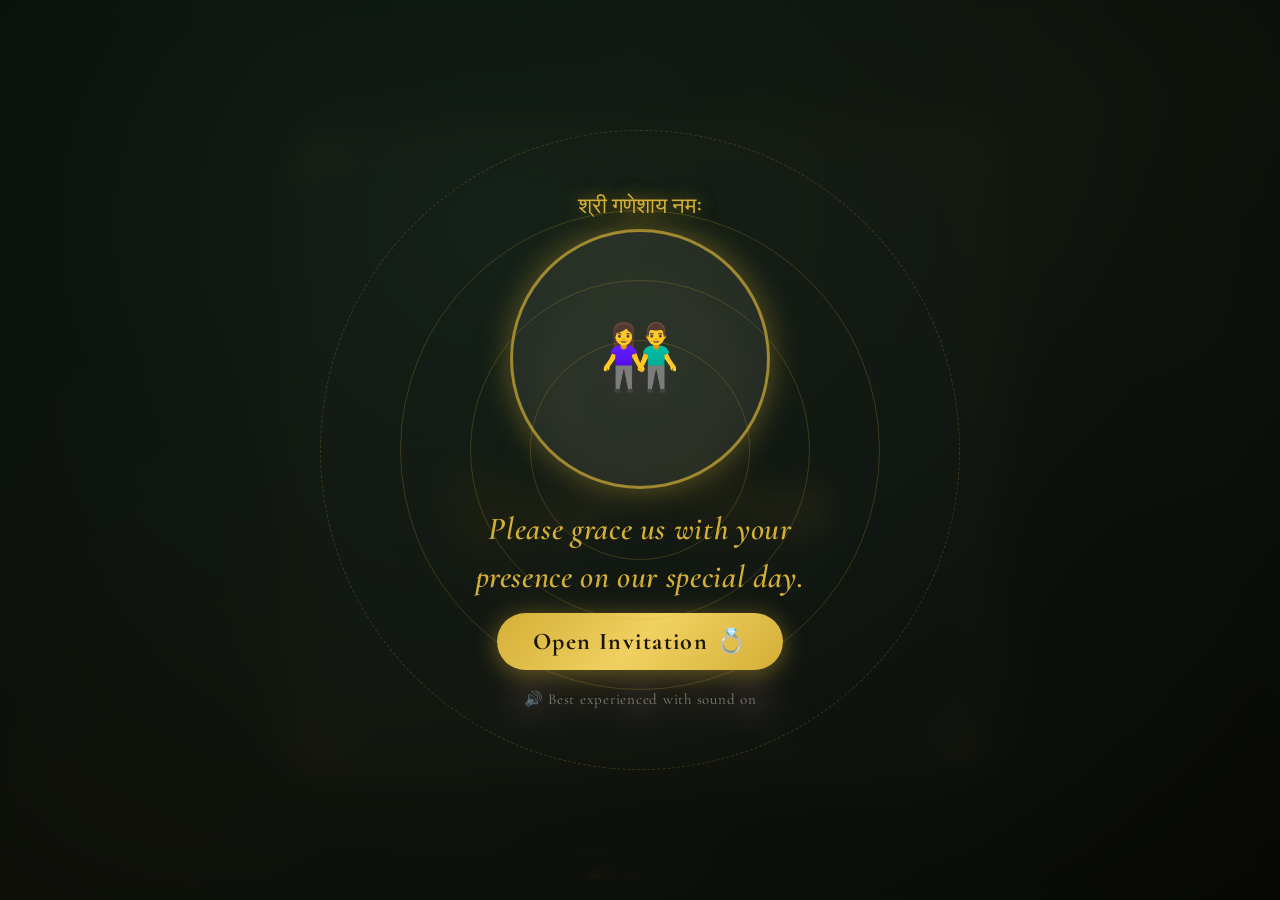
==== index.html @ 03059fd5 "Initial commit: Indian wedding invitation template A cinematic, single-page digital wedding invitati" ====
<!DOCTYPE html>
<html lang="en">
<head>
  <meta charset="UTF-8" />
  <meta name="viewport" content="width=device-width, initial-scale=1.0" />
  <meta name="description" content="You are warmly invited to celebrate our wedding — a digital invitation with an Indian ethnic theme." />
  <meta property="og:title" content="Wedding Invitation" />
  <meta property="og:description" content="Join us for Haldi, Sangeet, Vivaah & Reception." />
  <meta property="og:type" content="website" />
  <meta name="theme-color" content="#0d1c1c" />
  <link rel="icon" href="assets/images/favicon.svg" type="image/svg+xml" />
  <title>Wedding Invitation</title>
  <link rel="preconnect" href="https://fonts.googleapis.com" />
  <link rel="preconnect" href="https://fonts.gstatic.com" crossorigin />
  <link href="https://fonts.googleapis.com/css2?family=Cormorant+Garamond:ital,wght@0,300;0,400;0,600;1,400&family=Playfair+Display:ital,wght@0,400;0,700;1,400&family=Great+Vibes&display=swap" rel="stylesheet" />
  <link rel="stylesheet" href="css/styles.css" />
</head>
<body>

<!-- ── Splash Screen ──────────────────────────────────── -->
<div id="splash">
  <div class="splash-ring" style="width:220px;height:220px;animation-duration:4s;"></div>
  <div class="splash-ring" style="width:340px;height:340px;animation-duration:6s;animation-delay:0.8s;"></div>
  <div class="splash-ring" style="width:480px;height:480px;animation-duration:9s;animation-delay:1.6s;"></div>
  <div class="splash-ring" style="width:640px;height:640px;animation-duration:12s;animation-delay:2.4s;border-style:dashed;"></div>
  <div id="splash-inner">
    <div id="splash-shri-ganesh">श्री गणेशाय नमः</div>
    <div id="splash-couple" style="width:clamp(180px,48vw,260px);height:clamp(180px,48vw,260px);border-radius:50%;border:3px solid rgba(212,175,55,0.7);box-shadow:0 0 32px rgba(212,175,55,0.4);margin:0 auto 16px;display:flex;align-items:center;justify-content:center;background:rgba(255,248,225,0.08);font-size:64px;">👫</div>
    <p id="splash-guest"></p>
    <h1 id="splash-title">Please grace us with your presence on our special day.</h1>
<button id="splash-btn" aria-label="Open the wedding invitation">Open Invitation 💍</button>
    <p id="splash-note">🔊 Best experienced with sound on</p>
  </div>
</div>

<!-- ── Mandala background ──────────────────────────────── -->
<div id="mandala-bg">
  <div id="mandala-outer"></div>
  <div id="mandala-inner"></div>
</div>

<!-- ── Audio Player (hidden) ──────────────────────────── -->
<audio id="bg-audio" src="assets/audio/music.mp3" loop preload="auto"></audio>

<!-- ── Guest Banner (hidden by default; shown only when ?guest= is set) ── -->
<div id="guest-banner" style="display:none">
  <span id="guest-text"></span>
</div>

<!-- ── Nav dots ────────────────────────────────────────── -->
<div id="nav-dots"></div>

<!-- ── Pause toast ──────────────────────────────────────── -->
<div id="pause-toast">
  <svg id="pause-icon" viewBox="0 0 24 24" fill="none" stroke="rgba(212,175,55,0.9)" stroke-width="2.2" stroke-linecap="round">
    <rect x="6" y="4" width="4" height="16" rx="1" fill="rgba(212,175,55,0.9)" stroke="none"/>
    <rect x="14" y="4" width="4" height="16" rx="1" fill="rgba(212,175,55,0.9)" stroke="none"/>
  </svg>
  <svg id="play-icon" viewBox="0 0 24 24" fill="none" style="display:none">
    <polygon points="5,3 19,12 5,21" fill="rgba(212,175,55,0.9)"/>
  </svg>
</div>

<!-- ── Floating petals ─────────────────────────────────── -->
<div id="petals-canvas"></div>

<!-- ════════════════════════════════════════════════════════
     SCREEN 0 — WELCOME
     ══════════════════════════════════════════════════════ -->
<section class="screen" id="screen-welcome" aria-label="Welcome">
  <div class="card">
    <div class="corner-tr"></div><div class="corner-bl"></div>

    <div class="om">ॐ</div>
    <div class="divider" style="font-size:clamp(16px,2.5vw,22px);letter-spacing:0.2em;font-weight:600;">Shubh Vivah</div>

    <!-- Couple photo placeholder -->
    <div class="photo-wrap" id="couple-photo">
      <div class="photo-placeholder" style="font-size:48px;">👫</div>
    </div>

    <div class="couple-stack">
      <div class="name-group">
        <span class="couple-names shimmer-text">Groom</span>
        <div class="parent-names">Father's Name<br/>&amp; Mother's Name</div>
      </div>
      <span class="ampersand">&amp;</span>
      <div class="name-group">
        <span class="couple-names shimmer-text">Bride</span>
        <div class="parent-names">Father's Name<br/>&amp; Mother's Name</div>
      </div>
    </div>

    <div class="welcome-footer">
      <p class="welcome-dates">DD Month &amp; DD Month YYYY</p>
      <p class="welcome-venue">CITY</p>
      <div class="flower-row">
        <span>🌸</span><span>🪷</span><span>🌸</span><span>🪷</span><span>🌸</span>
      </div>
    </div>

  </div>
</section>

<!-- ════════════════════════════════════════════════════════
     SCREEN 1 — HALDI
     ══════════════════════════════════════════════════════ -->
<section class="screen" id="screen-haldi">
  <div class="theme-canvas" id="tc-haldi"></div>
  <div class="card">
    <div class="corner-tr"></div><div class="corner-bl"></div>
    <div class="ceremony-icon">🌼</div>
    <div class="ceremony-title">Haldi</div>
    <div class="ceremony-subtitle">The Sacred Turmeric Ceremony</div>
    <div class="divider"></div>
    <div class="detail-grid">
      <div class="detail-row"><span class="detail-label">📅 Date</span><span class="detail-value">Day, DD Month YYYY</span></div>
      <div class="detail-row"><span class="detail-label">⏰ Time</span><span class="detail-value">12:00 PM onwards</span></div>
      <div class="detail-row"><span class="detail-label">📍 Venue</span><span class="detail-value"><a class="maps-link" href="#" target="_blank" rel="noopener">🗺 Venue Name</a></span></div>
    </div>
    <div class="divider"></div>
    <p style="font-size:clamp(16px,3vw,22px);color:rgba(255,248,225,0.85);line-height:1.8;font-style:italic;font-weight:600;">
      A joyous morning of turmeric, laughter, and love —<br/>blessings painted in gold.
    </p>
  </div>
</section>

<!-- ════════════════════════════════════════════════════════
     SCREEN 2 — SANGEET
     ══════════════════════════════════════════════════════ -->
<section class="screen" id="screen-sangeet">
  <div class="theme-canvas" id="tc-sangeet"></div>
  <div class="card">
    <div class="corner-tr"></div><div class="corner-bl"></div>
    <div class="ceremony-icon">🎶</div>
    <div class="ceremony-title">Sangeet</div>
    <div class="ceremony-subtitle">An Evening of Music &amp; Dance</div>
    <div class="divider"></div>
    <div class="detail-grid">
      <div class="detail-row"><span class="detail-label">📅 Date</span><span class="detail-value">Day, DD Month YYYY</span></div>
      <div class="detail-row"><span class="detail-label">⏰ Time</span><span class="detail-value">4:00 PM onwards</span></div>
      <div class="detail-row"><span class="detail-label">📍 Venue</span><span class="detail-value"><a class="maps-link" href="#" target="_blank" rel="noopener">🗺 Venue Name</a></span></div>
    </div>
    <div class="divider"></div>
    <p style="font-size:clamp(16px,3vw,22px);color:rgba(255,248,225,0.85);line-height:1.8;font-style:italic;font-weight:600;">
      An evening filled with music, dance, and the warmth of<br/>family and friends coming together.
    </p>
  </div>
</section>

<!-- ════════════════════════════════════════════════════════
     SCREEN 3 — VIVAAH
     ══════════════════════════════════════════════════════ -->
<section class="screen" id="screen-vivaah">
  <div class="theme-canvas" id="tc-vivaah"></div>
  <div class="card">
    <div class="corner-tr"></div><div class="corner-bl"></div>
    <div class="ceremony-icon">🪔</div>
    <div class="ceremony-title">Vivaah</div>
    <div class="ceremony-subtitle">The Sacred Wedding Ceremony</div>
    <div class="divider"></div>
    <div class="detail-grid">
      <div class="detail-row"><span class="detail-label">📅 Date</span><span class="detail-value">Day, DD Month YYYY</span></div>
      <div class="detail-row"><span class="detail-label">⏰ Time</span><span class="detail-value">9:00 AM onwards</span></div>
      <div class="detail-row"><span class="detail-label">📍 Venue</span><span class="detail-value"><a class="maps-link" href="#" target="_blank" rel="noopener">🗺 Venue Name</a></span></div>
    </div>
    <div class="divider"></div>
    <p style="font-size:clamp(16px,3vw,22px);color:rgba(255,248,225,0.85);line-height:1.8;font-style:italic;font-weight:600;">
      Two souls unite in the sacred fire —<br/>joined forever by love and the Vedic rites.
    </p>
  </div>
</section>

<!-- ════════════════════════════════════════════════════════
     SCREEN 4 — RECEPTION
     ══════════════════════════════════════════════════════ -->
<section class="screen" id="screen-reception">
  <div class="theme-canvas" id="tc-reception"></div>
  <div class="card">
    <div class="corner-tr"></div><div class="corner-bl"></div>
    <div class="ceremony-icon">✨</div>
    <div class="ceremony-title">Reception</div>
    <div class="ceremony-subtitle">A Grand Celebration</div>
    <div class="divider"></div>
    <div class="detail-grid">
      <div class="detail-row"><span class="detail-label">📅 Date</span><span class="detail-value">Day, DD Month YYYY</span></div>
      <div class="detail-row"><span class="detail-label">⏰ Time</span><span class="detail-value">6:00 PM onwards</span></div>
      <div class="detail-row"><span class="detail-label">📍 Venue</span><span class="detail-value"><a class="maps-link" href="#" target="_blank" rel="noopener">🗺 Venue Name</a></span></div>
    </div>
    <div class="divider"></div>
    <p style="font-size:clamp(16px,3vw,22px);color:rgba(255,248,225,0.85);line-height:1.8;font-style:italic;font-weight:600;">
      Join us for an evening of elegance, joy, and celebration<br/>as we welcome the newlyweds.
    </p>
  </div>
</section>

<!-- ════════════════════════════════════════════════════════
     SCREEN 5 — ALL EVENTS (SUMMARY)
     ══════════════════════════════════════════════════════ -->
<section class="screen" id="screen-all">
  <div class="card" style="max-width:min(780px,96vw)">
    <div class="corner-tr"></div><div class="corner-bl"></div>

    <div class="om">ॐ</div>
    <div class="ceremony-title" style="font-size:clamp(22px,5vw,38px)">We warmly invite you to</div>
    <div class="divider"></div>

    <div class="events-grid">
      <div class="event-mini">
        <div class="event-mini-title">🌼 Haldi</div>
        <p>Day, DD Mon YYYY · 12:00 PM<br/>
           <a href="#" target="_blank" rel="noopener">📍 Venue Name</a>
        </p>
      </div>
      <div class="event-mini">
        <div class="event-mini-title">🎶 Sangeet</div>
        <p>Day, DD Mon YYYY · 4:00 PM<br/>
           <a href="#" target="_blank" rel="noopener">📍 Venue Name</a>
        </p>
      </div>
      <div class="event-mini">
        <div class="event-mini-title">🪔 Vivaah</div>
        <p>Day, DD Mon YYYY · 9:00 AM<br/>
           <a href="#" target="_blank" rel="noopener">📍 Venue Name</a>
        </p>
      </div>
      <div class="event-mini">
        <div class="event-mini-title">✨ Reception</div>
        <p>Day, DD Mon YYYY · 6:00 PM<br/>
           <a href="#" target="_blank" rel="noopener">📍 Venue Name</a>
        </p>
      </div>
    </div>

    <div class="divider" style="margin-top:20px;"></div>
    <p style="font-size:clamp(16px,3vw,22px);color:rgba(255,248,225,0.85);font-style:italic;font-weight:600;">
      Your presence and blessings will make our celebration complete. ❤️
    </p>

    <div class="summary-footer">
      <div class="diya-row">
        <span>🪔</span><span>🌸</span><span>🪔</span><span>🌸</span><span>🪔</span>
      </div>
    </div>
  </div>
</section>

<script src="js/main.js"></script>
</body>
</html>
---- css/styles.css ----
/* ── RESET & BASE ─────────────────────────────────────── */
*, *::before, *::after { box-sizing: border-box; margin: 0; padding: 0; }

:root {
  --gold:       #D4AF37;
  --gold-light: #F0D060;
  --gold-dark:  #9A7D10;
  --teal:       #1E5F5F;
  --teal-light: #2D8080;
  --cream:      #FFF8E1;
  --ivory:      #FAEBD7;
  --red:        #8B1A1A;
  --haldi-bg:   #7B3F00;
  --sangeet-bg: #3D0C5E;
  --vivaah-bg:  #5C0A0A;
  --reception-bg: #0A2E3D;
}

html, body {
  width: 100%; height: 100%;
  overflow: hidden;
  overscroll-behavior: none;
  font-family: 'Cormorant Garamond', Georgia, serif;
  background: #0d1c1c;
  color: var(--cream);
}

/* ── PETALS ───────────────────────────────────────────── */
#petals-canvas {
  position: fixed; inset: 0;
  pointer-events: none; z-index: 0;
  overflow: hidden;
}
.petal {
  position: absolute;
  width: 12px; height: 12px;
  border-radius: 50% 0 50% 0;
  opacity: 0;
  animation: petalFall linear infinite;
}
@keyframes petalFall {
  0%   { transform: translateY(-20px) rotate(0deg);   opacity: 0; }
  10%  { opacity: 0.7; }
  90%  { opacity: 0.5; }
  100% { transform: translateY(110vh) rotate(720deg); opacity: 0; }
}

/* ── SPLASH SCREEN ────────────────────────────────────── */
#splash {
  position: fixed; inset: 0; z-index: 9999;
  display: flex; align-items: center; justify-content: center;
  background: rgba(10, 8, 4, 0.72);
  backdrop-filter: blur(18px) saturate(0.8);
  -webkit-backdrop-filter: blur(18px) saturate(0.8);
  transition: opacity 0.8s ease, visibility 0.8s ease;
}
#splash.hidden {
  opacity: 0; visibility: hidden; pointer-events: none;
}
#splash-inner {
  text-align: center; padding: 40px 32px;
  max-width: 420px;
  animation: fadeIn 1s ease both;
}
#splash-shri-ganesh {
  font-size: clamp(16px, 4vw, 22px);
  color: var(--gold);
  letter-spacing: 0;
  margin-bottom: 10px;
  text-shadow: 0 0 18px rgba(212,175,55,0.6);
}
#splash-couple {
  width: clamp(180px, 48vw, 260px);
  height: clamp(180px, 48vw, 260px);
  object-fit: cover;
  object-position: center 15%;
  border-radius: 50%;
  border: 3px solid rgba(212,175,55,0.7);
  box-shadow: 0 0 32px rgba(212,175,55,0.4);
  margin-bottom: 16px;
  display: block;
  margin-left: auto;
  margin-right: auto;
  animation: floatPetal 3s ease-in-out infinite;
}
#splash-rings {
  font-size: clamp(40px, 10vw, 64px);
  margin-bottom: 20px;
  animation: floatPetal 3s ease-in-out infinite;
}
#splash-guest {
  font-family: 'Great Vibes', cursive;
  font-size: clamp(32px, 7vw, 52px);
  color: var(--gold-light);
  margin: 0 0 6px;
  text-shadow: 0 0 24px rgba(212,175,55,0.5);
  display: none;
}
#splash-title {
  font-family: 'Cormorant Garamond', serif;
  font-size: clamp(20px, 5vw, 32px);
  color: var(--gold);
  font-weight: 600;
  margin: 0 0 12px;
  letter-spacing: 0.02em;
  line-height: 1.5;
  font-style: italic;
}
#splash-sub {
  font-family: 'Cormorant Garamond', serif;
  font-size: clamp(18px, 4.5vw, 26px);
  color: rgba(255, 248, 225, 0.82);
  line-height: 1.7;
  margin: 0 0 32px;
  font-style: italic;
}
#splash-btn {
  font-family: 'Cormorant Garamond', serif;
  font-size: clamp(18px, 4vw, 24px);
  color: #1a1505;
  background: linear-gradient(135deg, #D4AF37, #f0d060, #D4AF37);
  border: none; border-radius: 50px;
  padding: 14px 36px;
  cursor: pointer; letter-spacing: 0.06em;
  font-weight: 700;
  box-shadow: 0 4px 24px rgba(212,175,55,0.45);
  transition: transform 0.2s, box-shadow 0.2s;
}
#splash-btn:hover {
  transform: scale(1.06);
  box-shadow: 0 6px 32px rgba(212,175,55,0.65);
}
@keyframes btnPulse {
  0%,100% { transform: scale(1);    box-shadow: 0 4px 24px rgba(212,175,55,0.45); }
  50%     { transform: scale(1.06); box-shadow: 0 6px 36px rgba(212,175,55,0.8); }
}
@keyframes btnNudge {
  0%,100% { transform: translateY(0); }
  60%     { transform: translateY(-5px); }
  75%     { transform: translateY(-2px); }
  90%     { transform: translateY(-4px); }
}
#splash-btn {
  animation: btnPulse 2s ease-in-out infinite, btnNudge 3s ease-in-out infinite;
}
#splash-note {
  margin-top: 20px;
  font-size: 15px;
  color: rgba(255,248,225,0.45);
  letter-spacing: 0.05em;
}

/* ── GUEST BANNER ─────────────────────────────────────── */
#guest-banner {
  position: fixed; top: 0; left: 50%; transform: translateX(-50%);
  z-index: 900;
  text-align: center;
  padding: 10px 28px;
  background: linear-gradient(135deg, rgba(212,175,55,0.18), rgba(30,95,95,0.18));
  border-bottom: 1px solid rgba(212,175,55,0.35);
  backdrop-filter: blur(6px);
  width: 100%;
  font-family: 'Cormorant Garamond', serif;
  font-size: clamp(13px, 2vw, 16px);
  color: var(--gold-light);
  letter-spacing: 0.05em;
}
#guest-banner span { font-style: italic; }

/* ── SECTIONS / SLIDES ────────────────────────────────── */
.screen {
  position: fixed; inset: 0;
  display: flex; flex-direction: column;
  align-items: center; justify-content: center;
  text-align: center;
  padding: 80px 24px 80px;
  opacity: 0;
  pointer-events: none;
  transition: opacity 0.5s ease-in-out;
  z-index: 10;
  overflow-y: auto;
}
.screen.visible {
  opacity: 1;
  pointer-events: auto;
}

/* BG gradients per screen — rich Indian palette */
#screen-welcome   { background: radial-gradient(ellipse at 40% 25%, #1e6048 0%, #0e2e28 55%, #050e0e 100%); }
#screen-haldi     { background: radial-gradient(ellipse at 60% 25%, #7a3800 0%, #4a1e00 50%, #180800 100%); }
#screen-sangeet   { background: radial-gradient(ellipse at 40% 30%, #520d8a 0%, #300560 50%, #0d0120 100%); }
#screen-vivaah    { background: radial-gradient(ellipse at 50% 20%, #8c0e0e 0%, #520404 50%, #160101 100%); }
#screen-reception { background: radial-gradient(ellipse at 50% 30%, #0e3f72 0%, #061a34 50%, #010508 100%); }
#screen-all       { background: radial-gradient(ellipse at 50% 25%, #1b4a36 0%, #0a2018 60%, #020a06 100%); }

/* Ambient golden corner glows on every slide */
.screen::before {
  content: ''; position: absolute; inset: 0; pointer-events: none; z-index: 0;
  background:
    radial-gradient(ellipse at 10% 90%, rgba(212,175,55,0.10) 0%, transparent 40%),
    radial-gradient(ellipse at 90% 10%, rgba(212,175,55,0.10) 0%, transparent 40%);
}

/* ── ORNAMENTAL BORDERS ───────────────────────────────── */
.card {
  position: relative;
  width: min(680px, 96vw);
  height: clamp(540px, 80vh, 620px);
  background: rgba(255,248,225,0.05);
  border: 1px solid rgba(212,175,55,0.4);
  border-radius: 4px;
  padding: clamp(20px, 4vw, 48px) clamp(20px, 5vw, 52px);
  backdrop-filter: blur(8px);
  display: flex;
  flex-direction: column;
  align-items: center;
  justify-content: center;
  overflow: hidden;
}
.card::before, .card::after {
  content: '';
  position: absolute;
  width: 36px; height: 36px;
  border-color: var(--gold);
  border-style: solid;
}
.card::before { top: 8px; left: 8px; border-width: 2px 0 0 2px; }
.card::after  { bottom: 8px; right: 8px; border-width: 0 2px 2px 0; }

.corner-tr, .corner-bl {
  position: absolute;
  width: 36px; height: 36px;
  border-color: var(--gold);
  border-style: solid;
}
.corner-tr { top: 8px; right: 8px; border-width: 2px 2px 0 0; }
.corner-bl { bottom: 8px; left: 8px; border-width: 0 0 2px 2px; }

/* ── TYPOGRAPHY ───────────────────────────────────────── */
.script { font-family: 'Great Vibes', cursive; }

.om {
  font-size: clamp(24px, 5vw, 36px);
  color: var(--gold);
  line-height: 1;
  margin-bottom: 6px;
  text-shadow: 0 0 20px rgba(212,175,55,0.5);
}
/* nudge OM down on welcome only; tighten spacing so content stays inside card */
#screen-welcome .om         { margin-top: 10px; margin-bottom: 2px; }
#screen-welcome .photo-wrap { margin-top: 4px; margin-bottom: 4px; }

.divider {
  display: flex; align-items: center; gap: 12px;
  color: var(--gold-dark);
  margin: 12px 0;
  font-size: 11px;
  letter-spacing: 0.3em;
  text-transform: uppercase;
}
.divider::before, .divider::after {
  content: '';
  flex: 1;
  height: 1px;
  background: linear-gradient(90deg, transparent, var(--gold-dark), transparent);
}

.couple-names {
  font-family: 'Great Vibes', cursive;
  font-size: clamp(36px, 8vw, 72px);
  font-weight: 400;
  line-height: 1.1;
  color: var(--gold-light);
  text-shadow: 0 2px 24px rgba(212,175,55,0.4);
  white-space: nowrap;
  display: block;
  text-transform: capitalize;
}
.ampersand {
  font-family: 'Great Vibes', cursive;
  font-size: clamp(28px, 6vw, 48px);
  color: var(--gold-dark);
  display: block;
  margin: 2px 0;
}
.couple-stack {
  display: flex;
  flex-direction: row;
  align-items: flex-start;
  justify-content: center;
  gap: clamp(8px, 2vw, 20px);
  width: 100%;
}
.name-group {
  display: flex;
  flex-direction: column;
  align-items: center;
}
.couple-stack .ampersand {
  margin-top: clamp(6px, 1.5vw, 14px);
}
.parent-names {
  font-family: 'Cormorant Garamond', serif;
  font-size: clamp(11px, 1.8vw, 14px);
  color: var(--gold);
  letter-spacing: 0.04em;
  line-height: 1.5;
  margin-top: 2px;
  text-align: center;
}

/* ── PHOTO FRAME ──────────────────────────────────────── */
.photo-wrap {
  margin: 18px auto 10px;
  width: clamp(120px, 30vw, 180px);
  height: clamp(120px, 30vw, 180px);
  border-radius: 50%;
  border: 3px solid var(--gold);
  box-shadow: 0 0 0 6px rgba(212,175,55,0.15), 0 0 0 10px rgba(212,175,55,0.08);
  overflow: hidden;
  background: rgba(255,248,225,0.08);
  display: flex; align-items: center; justify-content: center;
  flex-shrink: 0;
}
.photo-wrap img {
  width: 100%; height: 100%; object-fit: cover;
}
/* SVG placeholder couple */
.photo-placeholder {
  width: 100%; height: 100%;
  display: flex; align-items: center; justify-content: center;
}

/* ── CEREMONY CARD ────────────────────────────────────── */
.ceremony-icon {
  font-size: clamp(40px, 10vw, 72px);
  line-height: 1;
  margin-bottom: 6px;
  filter: drop-shadow(0 0 12px rgba(212,175,55,0.6));
}
/* ── HAVAN KUND fire animation ───────────────────────── */
.havan-svg { width: clamp(56px,12vw,88px); height: clamp(56px,12vw,88px); display:block; margin:0 auto 6px; overflow:visible; }
@keyframes flicker1 { 0%,100%{transform:scaleX(1)   scaleY(1)   translateY(0)}  33%{transform:scaleX(0.85) scaleY(1.12) translateY(-3px)} 66%{transform:scaleX(1.1)  scaleY(0.92) translateY(1px)} }
@keyframes flicker2 { 0%,100%{transform:scaleX(1)   scaleY(1)   translateY(0)}  40%{transform:scaleX(1.1)  scaleY(0.88) translateY(2px)} 70%{transform:scaleX(0.88) scaleY(1.14) translateY(-4px)} }
@keyframes flicker3 { 0%,100%{transform:scaleX(1)   scaleY(1)   translateY(0)}  25%{transform:scaleX(0.9)  scaleY(1.18) translateY(-5px)} 75%{transform:scaleX(1.08) scaleY(0.9)  translateY(2px)} }
.havan-fire-1 { transform-origin: 50% 100%; animation: flicker1 0.9s ease-in-out infinite; }
.havan-fire-2 { transform-origin: 50% 100%; animation: flicker2 0.7s ease-in-out infinite 0.15s; }
.havan-fire-3 { transform-origin: 50% 100%; animation: flicker3 1.1s ease-in-out infinite 0.3s; }
/* ── HALDI bowl animation ────────────────────────────── */
.haldi-svg { width: clamp(56px,12vw,88px); height: clamp(56px,12vw,88px); display:block; margin:0 auto 6px; overflow:visible; }
@keyframes drip1 { 0%,40%{opacity:0;transform:translateY(0)} 50%{opacity:1} 90%,100%{opacity:0;transform:translateY(10px)} }
@keyframes drip2 { 0%,55%{opacity:0;transform:translateY(0)} 65%{opacity:1} 95%,100%{opacity:0;transform:translateY(8px)} }
.haldi-drip-1 { animation: drip1 2.2s ease-in infinite; }
.haldi-drip-2 { animation: drip2 2.2s ease-in infinite 0.6s; }
.ceremony-title {
  font-family: 'Playfair Display', serif;
  font-size: clamp(30px, 7vw, 56px);
  font-weight: 700;
  color: var(--gold);
  letter-spacing: 0.08em;
  text-shadow: 0 2px 16px rgba(212,175,55,0.3);
  margin-bottom: 4px;
}
.ceremony-subtitle {
  font-size: clamp(12px, 2.2vw, 15px);
  letter-spacing: 0.3em;
  text-transform: uppercase;
  color: rgba(255,248,225,0.5);
  margin-bottom: 20px;
}

.detail-grid {
  display: flex;
  flex-direction: column;
  align-items: center;
  gap: 8px;
  text-align: center;
  margin: 16px 0;
  width: 100%;
  font-size: clamp(17px, 3vw, 22px);
}
.detail-row {
  display: flex;
  align-items: center;
  justify-content: center;
  gap: 10px;
  width: 100%;
}
.detail-label {
  color: var(--gold-dark);
  font-weight: 600;
  letter-spacing: 0.05em;
  white-space: nowrap;
  font-size: clamp(17px, 3vw, 22px);
}
.detail-value { color: var(--cream); }
.detail-icon {
  width: 1.1em; height: 1.1em;
  vertical-align: -0.18em;
  flex-shrink: 0;
}

a.maps-link {
  display: inline-flex; align-items: center; gap: 6px;
  color: var(--gold-light);
  text-decoration: none;
  border-bottom: 1px dashed rgba(212,175,55,0.4);
  padding-bottom: 1px;
  transition: color 0.2s, border-color 0.2s;
}
a.maps-link:hover { color: #fff; border-color: #fff; }

/* ── ALL EVENTS TABLE ─────────────────────────────────── */
.events-grid {
  display: grid;
  grid-template-columns: repeat(auto-fit, minmax(240px, 1fr));
  gap: 16px;
  width: 100%;
  margin-top: 16px;
}
.event-mini {
  background: rgba(255,248,225,0.06);
  border: 1px solid rgba(212,175,55,0.25);
  border-radius: 4px;
  padding: 16px 18px;
  text-align: left;
}
.event-mini-title {
  font-family: 'Playfair Display', serif;
  font-size: clamp(16px, 3vw, 20px);
  color: var(--gold);
  margin-bottom: 8px;
}
.event-mini p {
  font-size: clamp(11px, 2vw, 13px);
  color: rgba(255,248,225,0.72);
  line-height: 1.7;
}
.event-mini a { color: var(--gold-light); text-decoration: none; }
.event-mini a:hover { color: #fff; }

/* ── NAV DOTS ─────────────────────────────────────────── */
#nav-dots {
  position: fixed; bottom: 22px; left: 50%; transform: translateX(-50%);
  display: flex; gap: 10px; z-index: 800;
}
.dot {
  width: 8px; height: 8px; border-radius: 50%;
  background: rgba(212,175,55,0.3);
  border: 1.5px solid rgba(212,175,55,0.5);
  cursor: pointer;
  transition: background 0.3s, transform 0.3s;
}
.dot.active { background: var(--gold); transform: scale(1.35); }

/* nav arrows — hidden on all devices */
.nav-arrow { display: none; }

/* ── AUTO-ADVANCE RING ────────────────────────────────── */
.countdown-ring {
  position: fixed; bottom: 18px; right: 16px;
  width: 36px; height: 36px; z-index: 800;
  display: none;
}
.countdown-ring svg { transform: rotate(-90deg); }
.countdown-ring circle.track { stroke: rgba(212,175,55,0.2); fill: none; }
.countdown-ring circle.fill  { stroke: var(--gold); fill: none;
  stroke-dasharray: 100; stroke-dashoffset: 100;
  transition: stroke-dashoffset 0.1s linear; }

/* ── PAUSE TOAST ──────────────────────────────────────── */
#pause-toast {
  position: fixed; top: 50%; left: 50%;
  transform: translate(-50%, -50%) scale(0.85);
  background: rgba(10, 8, 4, 0.78);
  backdrop-filter: blur(12px);
  -webkit-backdrop-filter: blur(12px);
  border: 1px solid rgba(212,175,55,0.4);
  border-radius: 50%;
  width: 72px; height: 72px;
  display: flex; align-items: center; justify-content: center;
  z-index: 1000;
  opacity: 0; pointer-events: none;
  transition: opacity 0.25s ease, transform 0.25s ease;
}
#pause-toast.show {
  opacity: 1; transform: translate(-50%, -50%) scale(1);
}
#pause-toast svg { width: 32px; height: 32px; }

/* ── ANIMATIONS ───────────────────────────────────────── */
@keyframes shimmer {
  0%   { background-position: -200% center; }
  100% { background-position:  200% center; }
}
.shimmer-text {
  background: linear-gradient(90deg, var(--gold-dark) 20%, var(--gold-light) 50%, var(--gold-dark) 80%);
  background-size: 200% auto;
  -webkit-background-clip: text;
  -webkit-text-fill-color: transparent;
  background-clip: text;
  animation: shimmer 3s linear infinite;
}

@keyframes pulse-glow {
  0%, 100% { box-shadow: 0 0 0 0 rgba(212,175,55,0.3); }
  50%       { box-shadow: 0 0 0 12px rgba(212,175,55,0); }
}
.photo-wrap { animation: pulse-glow 3s ease infinite; }

/* ── SLIDE ENTRY animations (one per slide) ── */
@keyframes card-rise {
  0%   { opacity: 0; transform: translateY(55vh) scale(0.6);  filter: blur(24px); }
  60%  { opacity: 1; filter: blur(4px); }
  100% { opacity: 1; transform: translateY(0)    scale(1);    filter: blur(0);    }
}
@keyframes card-zoom-in {
  0%   { opacity: 0; transform: scale(0.3)  rotate(-8deg); filter: blur(28px); }
  55%  { opacity: 1; filter: blur(6px); }
  100% { opacity: 1; transform: scale(1)    rotate(0deg);  filter: blur(0);    }
}
@keyframes card-enter-right {
  0%   { opacity: 0; transform: translateX(80vw) scale(0.75) rotate(10deg);  filter: blur(20px); }
  55%  { opacity: 1; filter: blur(5px); }
  100% { opacity: 1; transform: translateX(0)    scale(1)    rotate(0deg);   filter: blur(0);    }
}
@keyframes card-enter-left {
  0%   { opacity: 0; transform: translateX(-80vw) scale(0.75) rotate(-10deg); filter: blur(20px); }
  55%  { opacity: 1; filter: blur(5px); }
  100% { opacity: 1; transform: translateX(0)     scale(1)    rotate(0deg);   filter: blur(0);    }
}
@keyframes card-drop {
  0%   { opacity: 0; transform: translateY(-55vh) scale(0.65) rotate(6deg);  filter: blur(24px); }
  55%  { opacity: 1; filter: blur(5px); }
  100% { opacity: 1; transform: translateY(0)     scale(1)    rotate(0deg);  filter: blur(0);    }
}
@keyframes card-unfurl {
  0%   { opacity: 0; transform: scale(2.2) rotate(-5deg); filter: blur(30px); }
  55%  { opacity: 1; filter: blur(8px); }
  100% { opacity: 1; transform: scale(1)   rotate(0deg);  filter: blur(0);   }
}
/* ── SLIDE EXIT animation ── */
@keyframes card-exit {
  0%   { opacity: 1; transform: scale(1)    translateY(0);     filter: blur(0);    }
  40%  { filter: blur(10px); }
  100% { opacity: 0; transform: scale(0.5)  translateY(-40vh); filter: blur(28px); }
}
.card.card-exit { animation: card-exit 1.4s cubic-bezier(0.55,0,1,0.8) forwards !important; }

/* per-slide entry — triggered each time .visible is added to the screen */
#screen-welcome.visible   .card { animation: card-rise        3.2s cubic-bezier(0.16,1,0.3,1) both; }
#screen-haldi.visible     .card { animation: card-zoom-in     3.0s cubic-bezier(0.16,1,0.3,1) both; }
#screen-sangeet.visible   .card { animation: card-enter-right 3.0s cubic-bezier(0.16,1,0.3,1) both; }
#screen-vivaah.visible    .card { animation: card-enter-left  3.0s cubic-bezier(0.16,1,0.3,1) both; }
#screen-reception.visible .card { animation: card-drop        3.0s cubic-bezier(0.16,1,0.3,1) both; }
#screen-all.visible       .card { animation: card-unfurl      3.2s cubic-bezier(0.16,1,0.3,1) both; }

/* ── MANDALA BACKGROUND ──────────────────────────────────── */
#mandala-bg {
  position: fixed; inset: 0;
  display: flex; align-items: center; justify-content: center;
  pointer-events: none; z-index: 2; overflow: hidden;
}
#mandala-outer {
  position: absolute;
  width: min(96vw, 96vh); height: min(96vw, 96vh);
  opacity: 0.09;
  animation: mandala-spin 90s linear infinite;
}
#mandala-inner {
  position: absolute;
  width: min(54vw, 54vh); height: min(54vw, 54vh);
  opacity: 0.07;
  animation: mandala-spin 45s linear infinite reverse;
}
@keyframes mandala-spin { to { transform: rotate(360deg); } }

/* ── CARD GOLDEN GLOW ON ENTRY ───────────────────────────── */
.screen.visible .card {
  box-shadow:
    0 0 80px rgba(212,175,55,0.14),
    0 0 24px rgba(212,175,55,0.08),
    inset 0 0 50px rgba(212,175,55,0.05);
}

/* ── CARD CONTENT STAGGER ─────────────────────────────────── */
@keyframes contentFadeUp {
  from { opacity: 0; transform: translateY(22px); }
  to   { opacity: 1; transform: translateY(0); }
}
/* corners are children 1 & 2 — suppress animation on them */
.screen.visible .card > .corner-tr,
.screen.visible .card > .corner-bl { animation: none !important; opacity: 1 !important; }
.card.card-exit > * { animation: none !important; opacity: 1 !important; }

.screen.visible .card > *:nth-child(3)  { animation: contentFadeUp 0.8s ease both; animation-delay: 0.55s; }
.screen.visible .card > *:nth-child(4)  { animation: contentFadeUp 0.8s ease both; animation-delay: 0.80s; }
.screen.visible .card > *:nth-child(5)  { animation: contentFadeUp 0.8s ease both; animation-delay: 1.05s; }
.screen.visible .card > *:nth-child(6)  { animation: contentFadeUp 0.8s ease both; animation-delay: 1.30s; }
.screen.visible .card > *:nth-child(7)  { animation: contentFadeUp 0.8s ease both; animation-delay: 1.55s; }
.screen.visible .card > *:nth-child(8)  { animation: contentFadeUp 0.8s ease both; animation-delay: 1.80s; }
.screen.visible .card > *:nth-child(9)  { animation: contentFadeUp 0.8s ease both; animation-delay: 2.05s; }

/* ── CEREMONY ICON FLOAT ──────────────────────────────────── */
@keyframes iconFloat {
  0%, 100% { transform: translateY(0)   scale(1);    filter: drop-shadow(0 0 14px rgba(212,175,55,0.65)); }
  50%       { transform: translateY(-9px) scale(1.07); filter: drop-shadow(0 0 28px rgba(212,175,55,1.0));  }
}
.ceremony-icon { animation: iconFloat 3.2s ease-in-out infinite !important; }
@keyframes havanFloat {
  0%, 100% { transform: translateY(0)   scale(1);    filter: drop-shadow(0 0 14px #FF6B00) drop-shadow(0 -4px 18px #FFD700); }
  50%       { transform: translateY(-9px) scale(1.07); filter: drop-shadow(0 0 26px #FF4500) drop-shadow(0 -8px 28px #FFAA00); }
}
@keyframes haldiFloat {
  0%, 100% { transform: translateY(0)   scale(1);    filter: drop-shadow(0 0 10px #E8A000); }
  50%       { transform: translateY(-9px) scale(1.07); filter: drop-shadow(0 0 22px #FFD700); }
}
.havan-svg { animation: havanFloat 3.2s ease-in-out infinite !important; }
.haldi-svg { animation: haldiFloat 3.2s ease-in-out infinite !important; }
/* ── GANPATI IMAGE ──────────────────────────────────────── */
.ganpati-svg {
  width: clamp(100px,20vw,148px); height: clamp(100px,20vw,148px);
  display: block; margin: 0 auto 6px;
  object-fit: cover; border-radius: 14px;
  box-shadow: 0 0 28px rgba(0,0,0,0.5);
}
/* Per-screen: hue-rotate shifts the red bg to match the theme;
   white Ganpati silhouette is unaffected by hue-rotate */
@keyframes ganpatiGlowHaldi {
  0%,100%{transform:scale(1);   filter:hue-rotate(28deg) saturate(1.2) drop-shadow(0 0 12px rgba(255,200,60,0.6))}
  50%    {transform:scale(1.07);filter:hue-rotate(28deg) saturate(1.2) drop-shadow(0 0 28px rgba(255,200,60,1))}
}
@keyframes ganpatiGlowSangeet {
  0%,100%{transform:scale(1);   filter:hue-rotate(272deg) saturate(1.4) drop-shadow(0 0 12px rgba(206,147,216,0.6))}
  50%    {transform:scale(1.07);filter:hue-rotate(272deg) saturate(1.4) drop-shadow(0 0 28px rgba(206,147,216,1))}
}
@keyframes ganpatiGlowVivaah {
  0%,100%{transform:scale(1);   filter:hue-rotate(0deg) saturate(1.1) drop-shadow(0 0 12px rgba(255,180,50,0.6))}
  50%    {transform:scale(1.07);filter:hue-rotate(0deg) saturate(1.1) drop-shadow(0 0 28px rgba(255,215,0,1))}
}
@keyframes ganpatiGlowReception {
  0%,100%{transform:scale(1);   filter:hue-rotate(214deg) saturate(1.3) drop-shadow(0 0 12px rgba(100,181,246,0.6))}
  50%    {transform:scale(1.07);filter:hue-rotate(214deg) saturate(1.3) drop-shadow(0 0 28px rgba(100,181,246,1))}
}
#screen-haldi     .ganpati-svg { animation: ganpatiGlowHaldi     4s ease-in-out infinite !important; }
#screen-sangeet   .ganpati-svg { animation: ganpatiGlowSangeet   4s ease-in-out infinite !important; }
#screen-vivaah    .ganpati-svg { animation: ganpatiGlowVivaah    4s ease-in-out infinite !important; }
#screen-reception .ganpati-svg { animation: ganpatiGlowReception 4s ease-in-out infinite !important; }

/* ── OM PULSE ─────────────────────────────────────────────── */
@keyframes omPulse {
  0%, 100% { text-shadow: 0 0 18px rgba(212,175,55,0.5), 0 0 36px rgba(212,175,55,0.2); transform: scale(1) rotate(0deg); }
  50%       { text-shadow: 0 0 32px rgba(212,175,55,1.0), 0 0 64px rgba(212,175,55,0.5), 0 0 96px rgba(212,175,55,0.2); transform: scale(1.1) rotate(3deg); }
}
.om { animation: omPulse 4s ease-in-out infinite !important; }

/* ── THEME PARTICLE CANVAS ────────────────────────────────── */
.theme-canvas {
  position: absolute; inset: 0;
  pointer-events: none; overflow: hidden; z-index: 5;
}
.tp {
  position: absolute; pointer-events: none;
  animation: tpFly linear forwards;
}
@keyframes tpFly {
  0%   { opacity: 0; transform: translate(0,0) scale(0.4) rotate(0deg); }
  15%  { opacity: 1; }
  85%  { opacity: 0.8; }
  100% { opacity: 0; transform: translate(var(--tx,0px), var(--ty,-120px)) scale(var(--ts,1)) rotate(var(--tr,180deg)); }
}

/* ── SUMMARY FOOTER ──────────────────────────────────────── */
.summary-footer {
  margin-top: auto;
  padding-top: 14px;
  text-align: center;
  width: 100%;
}
.diya-row {
  display: flex;
  justify-content: center;
  align-items: center;
  gap: clamp(10px, 2.5vw, 20px);
  font-size: clamp(22px, 4.5vw, 32px);
}
@keyframes diyaFloat {
  0%, 100% { transform: translateY(0);   filter: drop-shadow(0 0 4px  rgba(212,175,55,0.5)); }
  50%       { transform: translateY(-7px); filter: drop-shadow(0 0 14px rgba(212,175,55,1.0)); }
}
.diya-row span { display: inline-block; animation: diyaFloat 2.8s ease-in-out infinite; }
.diya-row span:nth-child(2) { animation-delay: 0.4s; }
.diya-row span:nth-child(3) { animation-delay: 0.8s; }
.diya-row span:nth-child(4) { animation-delay: 1.2s; }
.diya-row span:nth-child(5) { animation-delay: 1.6s; }
/* ── WELCOME FOOTER ──────────────────────────────────────── */
.welcome-footer {
  margin-top: auto;
  padding-top: 14px;
  text-align: center;
  width: 100%;
}
.flower-row {
  display: flex;
  justify-content: center;
  align-items: center;
  gap: clamp(10px, 2.5vw, 20px);
  font-size: clamp(20px, 4vw, 28px);
}
.flower-row span { display: inline-block; animation: diyaFloat 3s ease-in-out infinite; }
.flower-row span:nth-child(2) { animation-delay: 0.5s; }
.flower-row span:nth-child(3) { animation-delay: 1.0s; }
.flower-row span:nth-child(4) { animation-delay: 1.5s; }
.flower-row span:nth-child(5) { animation-delay: 2.0s; }
.welcome-dates {
  font-family: 'Cormorant Garamond', serif;
  font-size: clamp(15px, 2.5vw, 20px);
  color: var(--gold);
  letter-spacing: 0.08em;
  font-weight: 600;
  margin-top: 8px;
}
.welcome-venue {
  font-size: clamp(12px, 1.8vw, 15px);
  color: rgba(255,248,225,0.55);
  letter-spacing: 0.06em;
  margin-top: 4px;
  margin-bottom: 14px;
}

/* ── SPLASH RINGS ─────────────────────────────────────────── */
.splash-ring {
  position: absolute; border-radius: 50%;
  border: 1px solid rgba(212,175,55,0.22);
  pointer-events: none;
  animation: splashRingBreath ease-in-out infinite;
}
@keyframes splashRingBreath {
  0%, 100% { transform: scale(1);    opacity: 0.35; }
  50%       { transform: scale(1.06); opacity: 0.12; }
}

/* ── RESPONSIVE ───────────────────────────────────────── */

/* Tablet: 641px – 1024px */
@media (min-width: 641px) and (max-width: 1024px) {
  .card { padding: 36px 40px; height: clamp(540px, 80vh, 620px); }
  .couple-names { font-size: clamp(52px, 9vw, 76px); }
  .ceremony-title { font-size: clamp(34px, 6vw, 50px); }
  .events-grid { grid-template-columns: repeat(2, 1fr); }
}

/* Phone portrait: <= 640px */
@media (max-width: 640px) {
  /* Guest banner more compact */
  #guest-banner { font-size: 12px; padding: 8px 16px; }

  /* Give screens a bit more breathing room top/bottom */
  .screen { padding: 70px 10px 58px; }

  /* Card: full width, taller so content breathes comfortably */
  .card { width: 98vw; padding: 20px 14px; height: clamp(460px, 84vh, 560px); }

  /* Splash inner: narrower side padding on small screens */
  #splash-inner { padding: 32px 20px; }

  /* Bigger couple names use viewport width so they scale on any phone */
  .couple-names { font-size: clamp(28px, 8.5vw, 52px); white-space: nowrap; }
  .ampersand    { font-size: clamp(22px, 6vw, 36px); }

  /* Photo on other slides */
  .photo-wrap { width: 110px; height: 110px; }

  /* ── First slide: bigger photo + generous gaps ── */
  #screen-welcome .card       { justify-content: flex-start; padding-top: 22px; }
  #screen-welcome .photo-wrap { width: 155px; height: 155px; margin-top: 14px; margin-bottom: 14px; }
  #screen-welcome .om         { margin-top: 0; margin-bottom: 10px; font-size: clamp(28px, 7vw, 36px); }
  #screen-welcome .divider    { margin-bottom: 8px; }
  #screen-welcome .couple-stack { gap: 18px; margin-top: 10px; }
  #screen-welcome .parent-names  { font-size: 13px; margin-top: 5px; line-height: 1.6; }
  #screen-welcome .welcome-footer { padding-top: 10px; }
  #screen-welcome .flower-row     { font-size: 18px; gap: 10px; }
  #screen-welcome .welcome-dates  { font-size: 13px; margin-top: 6px; }
  #screen-welcome .welcome-venue  { font-size: 11px; margin-top: 3px; }

  /* ── Ceremony slides ── */
  .ceremony-icon     { font-size: clamp(36px, 12vw, 56px); }
  .ceremony-title    { font-size: clamp(28px, 9vw, 44px); }
  .ceremony-subtitle { font-size: 12px; letter-spacing: 0.2em; margin-bottom: 14px; }
  .detail-grid       { font-size: 15px; gap: 10px; margin: 10px 0; }
  /* Allow detail rows to wrap on very narrow phones */
  .detail-row        { flex-wrap: wrap; gap: 4px 10px; }

  /* ── Summary screen: single column, sized to fill the card ── */
  #screen-all .card             { justify-content: flex-start; padding-top: 16px; overflow-y: hidden; }
  #screen-all .om               { font-size: 22px; margin-bottom: 4px; }
  #screen-all .ceremony-title   { font-size: 17px !important; margin-bottom: 3px; }
  #screen-all .divider          { margin: 6px 0 !important; }
  #screen-all .events-grid      { grid-template-columns: 1fr; gap: 12px; margin-top: 8px; }
  #screen-all .event-mini       { padding: 10px 12px; }
  #screen-all .event-mini-title { font-size: 14px; margin-bottom: 3px; }
  #screen-all .event-mini p     { font-size: 12px; line-height: 1.45; }
  #screen-all .card > p         { font-size: 13px !important; margin-top: 4px; }
  #screen-all .summary-footer   { padding-top: 10px; }
  #screen-all .diya-row         { font-size: 20px; gap: 12px; }

  /* Dots: larger hit area */
  .dot { width: 10px; height: 10px; }
}

/* Short landscape phones (e.g. iPhone SE landscape) */
@media (max-height: 500px) {
  .screen       { padding-top: 52px; padding-bottom: 48px; overflow-y: auto; }
  .photo-wrap   { width: 72px; height: 72px; }
  .couple-names { font-size: 38px; }
  .om           { font-size: 20px; }
  .divider      { margin: 6px 0; }
  .ceremony-icon { font-size: 32px; margin-bottom: 2px; }
  .ceremony-title { font-size: 28px; }
}

/* Very short screens (e.g. small Android landscape) */
@media (max-height: 380px) {
  .photo-wrap { display: none; }
  .screen     { padding-top: 48px; }
}
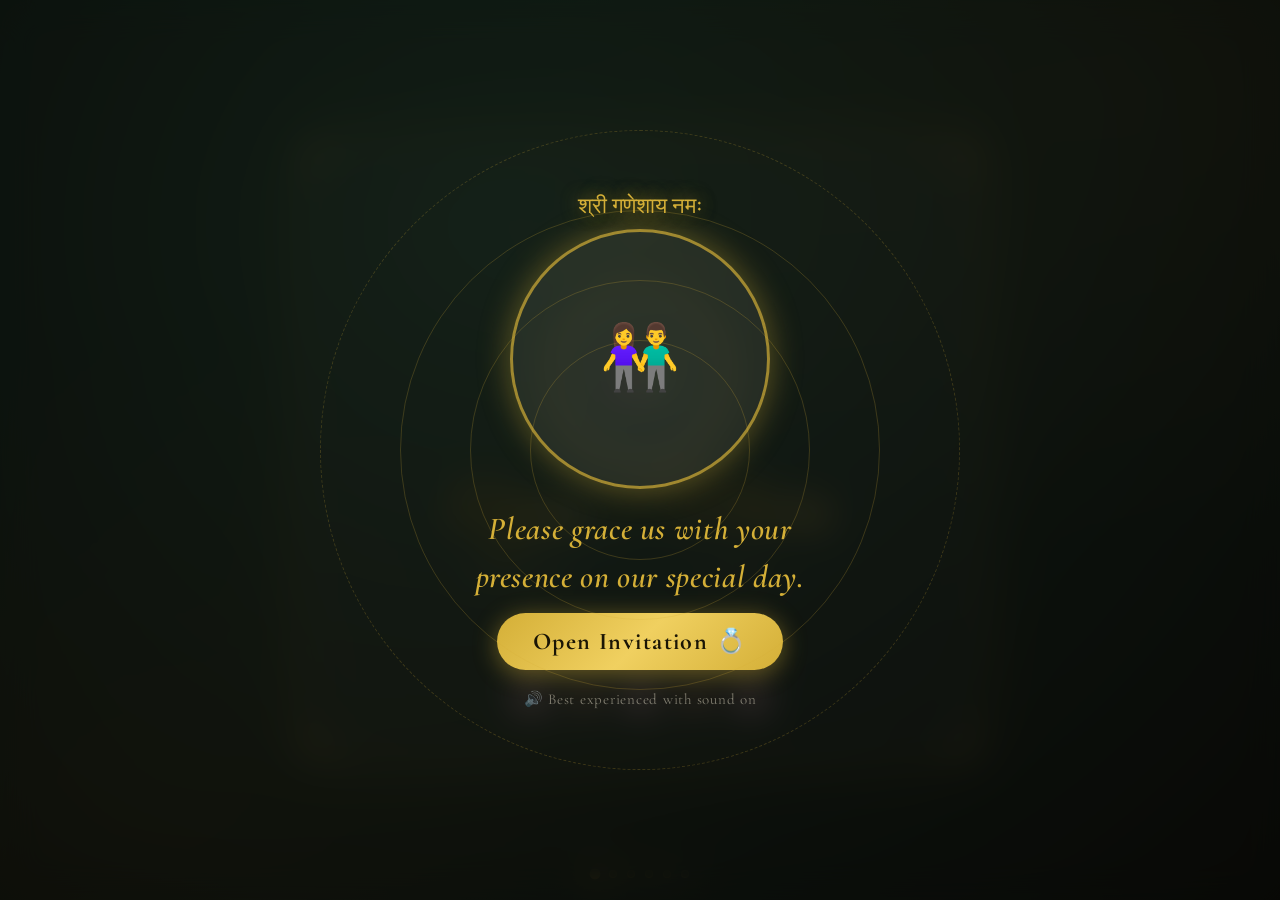
==== commit 5f0f737d: "Replace placeholders with realistic demo content Populate the template with fictional but plausible " ====
--- a/index.html
+++ b/index.html
@@ -3,13 +3,13 @@
 <head>
   <meta charset="UTF-8" />
   <meta name="viewport" content="width=device-width, initial-scale=1.0" />
-  <meta name="description" content="You are warmly invited to celebrate our wedding — a digital invitation with an Indian ethnic theme." />
-  <meta property="og:title" content="Wedding Invitation" />
-  <meta property="og:description" content="Join us for Haldi, Sangeet, Vivaah & Reception." />
+  <meta name="description" content="Arjun &amp; Meera — a digital wedding invitation with an Indian ethnic theme. 20 &amp; 21 November 2027, Jaipur." />
+  <meta property="og:title" content="Arjun &amp; Meera — Wedding Invitation" />
+  <meta property="og:description" content="Join us for Haldi, Sangeet, Vivaah &amp; Reception — 20 &amp; 21 November 2027, Jaipur." />
   <meta property="og:type" content="website" />
   <meta name="theme-color" content="#0d1c1c" />
   <link rel="icon" href="assets/images/favicon.svg" type="image/svg+xml" />
-  <title>Wedding Invitation</title>
+  <title>Arjun &amp; Meera — Wedding Invitation</title>
   <link rel="preconnect" href="https://fonts.googleapis.com" />
   <link rel="preconnect" href="https://fonts.gstatic.com" crossorigin />
   <link href="https://fonts.googleapis.com/css2?family=Cormorant+Garamond:ital,wght@0,300;0,400;0,600;1,400&family=Playfair+Display:ital,wght@0,400;0,700;1,400&family=Great+Vibes&display=swap" rel="stylesheet" />
@@ -81,19 +81,19 @@
 
     <div class="couple-stack">
       <div class="name-group">
-        <span class="couple-names shimmer-text">Groom</span>
-        <div class="parent-names">Father's Name<br/>&amp; Mother's Name</div>
+        <span class="couple-names shimmer-text">Arjun</span>
+        <div class="parent-names">Ramesh Sharma<br/>&amp; Sunita Sharma</div>
       </div>
       <span class="ampersand">&amp;</span>
       <div class="name-group">
-        <span class="couple-names shimmer-text">Bride</span>
-        <div class="parent-names">Father's Name<br/>&amp; Mother's Name</div>
+        <span class="couple-names shimmer-text">Meera</span>
+        <div class="parent-names">Vijay Iyer<br/>&amp; Lakshmi Iyer</div>
       </div>
     </div>
 
     <div class="welcome-footer">
-      <p class="welcome-dates">DD Month &amp; DD Month YYYY</p>
-      <p class="welcome-venue">CITY</p>
+      <p class="welcome-dates">20 &amp; 21 November 2027</p>
+      <p class="welcome-venue">JAIPUR</p>
       <div class="flower-row">
         <span>🌸</span><span>🪷</span><span>🌸</span><span>🪷</span><span>🌸</span>
       </div>
@@ -114,9 +114,9 @@
     <div class="ceremony-subtitle">The Sacred Turmeric Ceremony</div>
     <div class="divider"></div>
     <div class="detail-grid">
-      <div class="detail-row"><span class="detail-label">📅 Date</span><span class="detail-value">Day, DD Month YYYY</span></div>
+      <div class="detail-row"><span class="detail-label">📅 Date</span><span class="detail-value">Saturday, 20 November 2027</span></div>
       <div class="detail-row"><span class="detail-label">⏰ Time</span><span class="detail-value">12:00 PM onwards</span></div>
-      <div class="detail-row"><span class="detail-label">📍 Venue</span><span class="detail-value"><a class="maps-link" href="#" target="_blank" rel="noopener">🗺 Venue Name</a></span></div>
+      <div class="detail-row"><span class="detail-label">📍 Venue</span><span class="detail-value"><a class="maps-link" href="https://www.google.com/maps/search/?api=1&amp;query=Heritage+Haveli+Jaipur" target="_blank" rel="noopener">🗺 Heritage Haveli</a></span></div>
     </div>
     <div class="divider"></div>
     <p style="font-size:clamp(16px,3vw,22px);color:rgba(255,248,225,0.85);line-height:1.8;font-style:italic;font-weight:600;">
@@ -137,9 +137,9 @@
     <div class="ceremony-subtitle">An Evening of Music &amp; Dance</div>
     <div class="divider"></div>
     <div class="detail-grid">
-      <div class="detail-row"><span class="detail-label">📅 Date</span><span class="detail-value">Day, DD Month YYYY</span></div>
+      <div class="detail-row"><span class="detail-label">📅 Date</span><span class="detail-value">Saturday, 20 November 2027</span></div>
       <div class="detail-row"><span class="detail-label">⏰ Time</span><span class="detail-value">4:00 PM onwards</span></div>
-      <div class="detail-row"><span class="detail-label">📍 Venue</span><span class="detail-value"><a class="maps-link" href="#" target="_blank" rel="noopener">🗺 Venue Name</a></span></div>
+      <div class="detail-row"><span class="detail-label">📍 Venue</span><span class="detail-value"><a class="maps-link" href="https://www.google.com/maps/search/?api=1&amp;query=Heritage+Haveli+Jaipur" target="_blank" rel="noopener">🗺 Heritage Haveli</a></span></div>
     </div>
     <div class="divider"></div>
     <p style="font-size:clamp(16px,3vw,22px);color:rgba(255,248,225,0.85);line-height:1.8;font-style:italic;font-weight:600;">
@@ -160,9 +160,9 @@
     <div class="ceremony-subtitle">The Sacred Wedding Ceremony</div>
     <div class="divider"></div>
     <div class="detail-grid">
-      <div class="detail-row"><span class="detail-label">📅 Date</span><span class="detail-value">Day, DD Month YYYY</span></div>
+      <div class="detail-row"><span class="detail-label">📅 Date</span><span class="detail-value">Sunday, 21 November 2027</span></div>
       <div class="detail-row"><span class="detail-label">⏰ Time</span><span class="detail-value">9:00 AM onwards</span></div>
-      <div class="detail-row"><span class="detail-label">📍 Venue</span><span class="detail-value"><a class="maps-link" href="#" target="_blank" rel="noopener">🗺 Venue Name</a></span></div>
+      <div class="detail-row"><span class="detail-label">📍 Venue</span><span class="detail-value"><a class="maps-link" href="https://www.google.com/maps/search/?api=1&amp;query=Royal+Garden+Banquet+Jaipur" target="_blank" rel="noopener">🗺 Royal Garden Banquet</a></span></div>
     </div>
     <div class="divider"></div>
     <p style="font-size:clamp(16px,3vw,22px);color:rgba(255,248,225,0.85);line-height:1.8;font-style:italic;font-weight:600;">
@@ -183,9 +183,9 @@
     <div class="ceremony-subtitle">A Grand Celebration</div>
     <div class="divider"></div>
     <div class="detail-grid">
-      <div class="detail-row"><span class="detail-label">📅 Date</span><span class="detail-value">Day, DD Month YYYY</span></div>
+      <div class="detail-row"><span class="detail-label">📅 Date</span><span class="detail-value">Sunday, 21 November 2027</span></div>
       <div class="detail-row"><span class="detail-label">⏰ Time</span><span class="detail-value">6:00 PM onwards</span></div>
-      <div class="detail-row"><span class="detail-label">📍 Venue</span><span class="detail-value"><a class="maps-link" href="#" target="_blank" rel="noopener">🗺 Venue Name</a></span></div>
+      <div class="detail-row"><span class="detail-label">📍 Venue</span><span class="detail-value"><a class="maps-link" href="https://www.google.com/maps/search/?api=1&amp;query=Royal+Garden+Banquet+Jaipur" target="_blank" rel="noopener">🗺 Royal Garden Banquet</a></span></div>
     </div>
     <div class="divider"></div>
     <p style="font-size:clamp(16px,3vw,22px);color:rgba(255,248,225,0.85);line-height:1.8;font-style:italic;font-weight:600;">
@@ -208,26 +208,26 @@
     <div class="events-grid">
       <div class="event-mini">
         <div class="event-mini-title">🌼 Haldi</div>
-        <p>Day, DD Mon YYYY · 12:00 PM<br/>
-           <a href="#" target="_blank" rel="noopener">📍 Venue Name</a>
+        <p>Sat, 20 Nov 2027 · 12:00 PM<br/>
+           <a href="https://www.google.com/maps/search/?api=1&amp;query=Heritage+Haveli+Jaipur" target="_blank" rel="noopener">📍 Heritage Haveli</a>
         </p>
       </div>
       <div class="event-mini">
         <div class="event-mini-title">🎶 Sangeet</div>
-        <p>Day, DD Mon YYYY · 4:00 PM<br/>
-           <a href="#" target="_blank" rel="noopener">📍 Venue Name</a>
+        <p>Sat, 20 Nov 2027 · 4:00 PM<br/>
+           <a href="https://www.google.com/maps/search/?api=1&amp;query=Heritage+Haveli+Jaipur" target="_blank" rel="noopener">📍 Heritage Haveli</a>
         </p>
       </div>
       <div class="event-mini">
         <div class="event-mini-title">🪔 Vivaah</div>
-        <p>Day, DD Mon YYYY · 9:00 AM<br/>
-           <a href="#" target="_blank" rel="noopener">📍 Venue Name</a>
+        <p>Sun, 21 Nov 2027 · 9:00 AM<br/>
+           <a href="https://www.google.com/maps/search/?api=1&amp;query=Royal+Garden+Banquet+Jaipur" target="_blank" rel="noopener">📍 Royal Garden Banquet</a>
         </p>
       </div>
       <div class="event-mini">
         <div class="event-mini-title">✨ Reception</div>
-        <p>Day, DD Mon YYYY · 6:00 PM<br/>
-           <a href="#" target="_blank" rel="noopener">📍 Venue Name</a>
+        <p>Sun, 21 Nov 2027 · 6:00 PM<br/>
+           <a href="https://www.google.com/maps/search/?api=1&amp;query=Royal+Garden+Banquet+Jaipur" target="_blank" rel="noopener">📍 Royal Garden Banquet</a>
         </p>
       </div>
     </div>
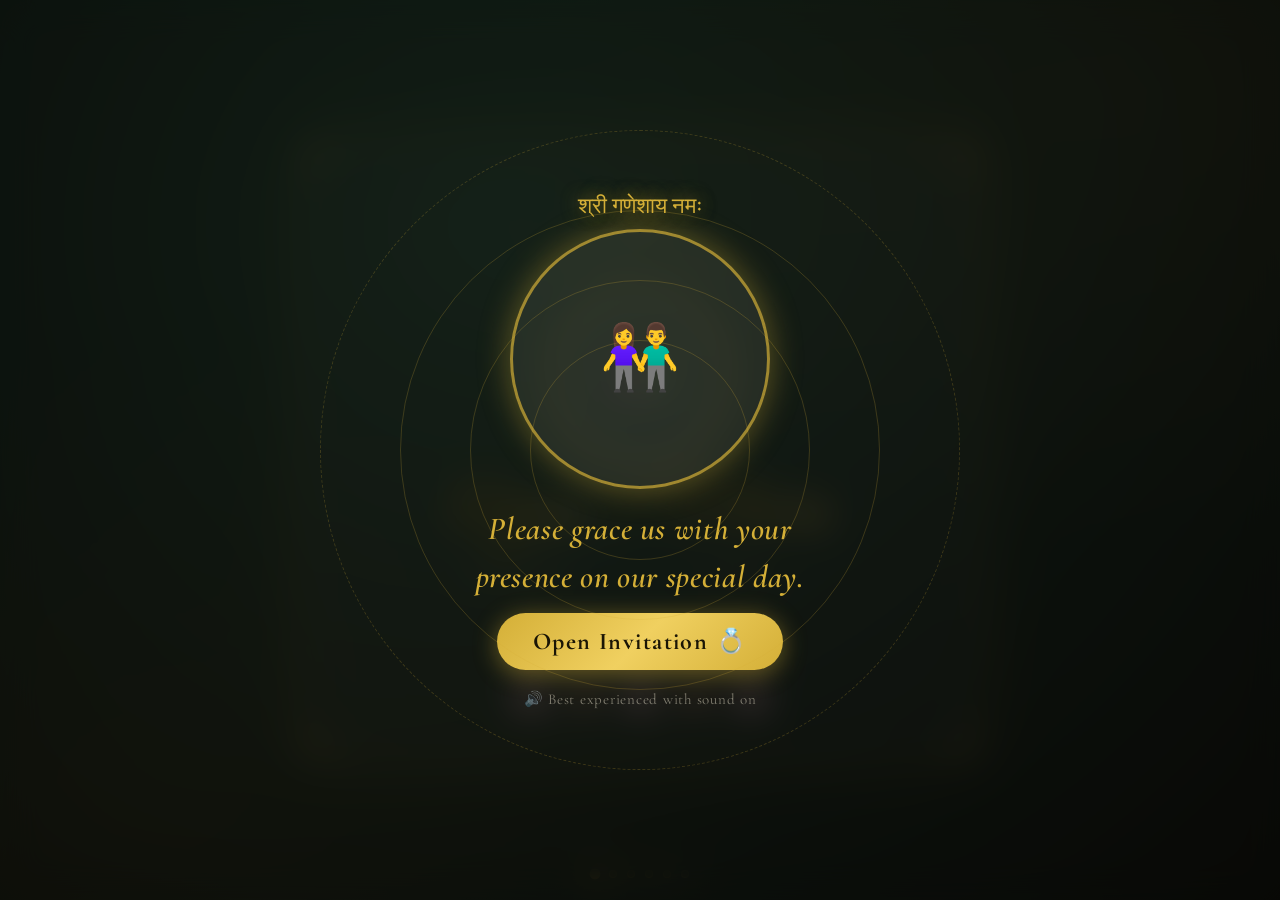
==== commit 1df77a90: "Update venue to Umaid Bhawan Palace, Jodhpur Switch all ceremony venues to Umaid Bhawan Palace using" ====
--- a/index.html
+++ b/index.html
@@ -3,9 +3,9 @@
 <head>
   <meta charset="UTF-8" />
   <meta name="viewport" content="width=device-width, initial-scale=1.0" />
-  <meta name="description" content="Arjun &amp; Meera — a digital wedding invitation with an Indian ethnic theme. 20 &amp; 21 November 2027, Jaipur." />
+  <meta name="description" content="Arjun &amp; Meera — a digital wedding invitation with an Indian ethnic theme. 20 &amp; 21 November 2027, Jodhpur." />
   <meta property="og:title" content="Arjun &amp; Meera — Wedding Invitation" />
-  <meta property="og:description" content="Join us for Haldi, Sangeet, Vivaah &amp; Reception — 20 &amp; 21 November 2027, Jaipur." />
+  <meta property="og:description" content="Join us for Haldi, Sangeet, Vivaah &amp; Reception — 20 &amp; 21 November 2027, Jodhpur." />
   <meta property="og:type" content="website" />
   <meta name="theme-color" content="#0d1c1c" />
   <link rel="icon" href="assets/images/favicon.svg" type="image/svg+xml" />
@@ -93,7 +93,7 @@
 
     <div class="welcome-footer">
       <p class="welcome-dates">20 &amp; 21 November 2027</p>
-      <p class="welcome-venue">JAIPUR</p>
+      <p class="welcome-venue">JODHPUR</p>
       <div class="flower-row">
         <span>🌸</span><span>🪷</span><span>🌸</span><span>🪷</span><span>🌸</span>
       </div>
@@ -116,7 +116,7 @@
     <div class="detail-grid">
       <div class="detail-row"><span class="detail-label">📅 Date</span><span class="detail-value">Saturday, 20 November 2027</span></div>
       <div class="detail-row"><span class="detail-label">⏰ Time</span><span class="detail-value">12:00 PM onwards</span></div>
-      <div class="detail-row"><span class="detail-label">📍 Venue</span><span class="detail-value"><a class="maps-link" href="https://www.google.com/maps/search/?api=1&amp;query=Heritage+Haveli+Jaipur" target="_blank" rel="noopener">🗺 Heritage Haveli</a></span></div>
+      <div class="detail-row"><span class="detail-label">📍 Venue</span><span class="detail-value"><a class="maps-link" href="https://maps.app.goo.gl/DcgU9LWGgVseGhu6A" target="_blank" rel="noopener">🗺 Umaid Bhawan Palace</a></span></div>
     </div>
     <div class="divider"></div>
     <p style="font-size:clamp(16px,3vw,22px);color:rgba(255,248,225,0.85);line-height:1.8;font-style:italic;font-weight:600;">
@@ -139,7 +139,7 @@
     <div class="detail-grid">
       <div class="detail-row"><span class="detail-label">📅 Date</span><span class="detail-value">Saturday, 20 November 2027</span></div>
       <div class="detail-row"><span class="detail-label">⏰ Time</span><span class="detail-value">4:00 PM onwards</span></div>
-      <div class="detail-row"><span class="detail-label">📍 Venue</span><span class="detail-value"><a class="maps-link" href="https://www.google.com/maps/search/?api=1&amp;query=Heritage+Haveli+Jaipur" target="_blank" rel="noopener">🗺 Heritage Haveli</a></span></div>
+      <div class="detail-row"><span class="detail-label">📍 Venue</span><span class="detail-value"><a class="maps-link" href="https://maps.app.goo.gl/DcgU9LWGgVseGhu6A" target="_blank" rel="noopener">🗺 Umaid Bhawan Palace</a></span></div>
     </div>
     <div class="divider"></div>
     <p style="font-size:clamp(16px,3vw,22px);color:rgba(255,248,225,0.85);line-height:1.8;font-style:italic;font-weight:600;">
@@ -162,7 +162,7 @@
     <div class="detail-grid">
       <div class="detail-row"><span class="detail-label">📅 Date</span><span class="detail-value">Sunday, 21 November 2027</span></div>
       <div class="detail-row"><span class="detail-label">⏰ Time</span><span class="detail-value">9:00 AM onwards</span></div>
-      <div class="detail-row"><span class="detail-label">📍 Venue</span><span class="detail-value"><a class="maps-link" href="https://www.google.com/maps/search/?api=1&amp;query=Royal+Garden+Banquet+Jaipur" target="_blank" rel="noopener">🗺 Royal Garden Banquet</a></span></div>
+      <div class="detail-row"><span class="detail-label">📍 Venue</span><span class="detail-value"><a class="maps-link" href="https://maps.app.goo.gl/DcgU9LWGgVseGhu6A" target="_blank" rel="noopener">🗺 Umaid Bhawan Palace</a></span></div>
     </div>
     <div class="divider"></div>
     <p style="font-size:clamp(16px,3vw,22px);color:rgba(255,248,225,0.85);line-height:1.8;font-style:italic;font-weight:600;">
@@ -185,7 +185,7 @@
     <div class="detail-grid">
       <div class="detail-row"><span class="detail-label">📅 Date</span><span class="detail-value">Sunday, 21 November 2027</span></div>
       <div class="detail-row"><span class="detail-label">⏰ Time</span><span class="detail-value">6:00 PM onwards</span></div>
-      <div class="detail-row"><span class="detail-label">📍 Venue</span><span class="detail-value"><a class="maps-link" href="https://www.google.com/maps/search/?api=1&amp;query=Royal+Garden+Banquet+Jaipur" target="_blank" rel="noopener">🗺 Royal Garden Banquet</a></span></div>
+      <div class="detail-row"><span class="detail-label">📍 Venue</span><span class="detail-value"><a class="maps-link" href="https://maps.app.goo.gl/DcgU9LWGgVseGhu6A" target="_blank" rel="noopener">🗺 Umaid Bhawan Palace</a></span></div>
     </div>
     <div class="divider"></div>
     <p style="font-size:clamp(16px,3vw,22px);color:rgba(255,248,225,0.85);line-height:1.8;font-style:italic;font-weight:600;">
@@ -209,25 +209,25 @@
       <div class="event-mini">
         <div class="event-mini-title">🌼 Haldi</div>
         <p>Sat, 20 Nov 2027 · 12:00 PM<br/>
-           <a href="https://www.google.com/maps/search/?api=1&amp;query=Heritage+Haveli+Jaipur" target="_blank" rel="noopener">📍 Heritage Haveli</a>
+           <a href="https://maps.app.goo.gl/DcgU9LWGgVseGhu6A" target="_blank" rel="noopener">📍 Umaid Bhawan Palace</a>
         </p>
       </div>
       <div class="event-mini">
         <div class="event-mini-title">🎶 Sangeet</div>
         <p>Sat, 20 Nov 2027 · 4:00 PM<br/>
-           <a href="https://www.google.com/maps/search/?api=1&amp;query=Heritage+Haveli+Jaipur" target="_blank" rel="noopener">📍 Heritage Haveli</a>
+           <a href="https://maps.app.goo.gl/DcgU9LWGgVseGhu6A" target="_blank" rel="noopener">📍 Umaid Bhawan Palace</a>
         </p>
       </div>
       <div class="event-mini">
         <div class="event-mini-title">🪔 Vivaah</div>
         <p>Sun, 21 Nov 2027 · 9:00 AM<br/>
-           <a href="https://www.google.com/maps/search/?api=1&amp;query=Royal+Garden+Banquet+Jaipur" target="_blank" rel="noopener">📍 Royal Garden Banquet</a>
+           <a href="https://maps.app.goo.gl/DcgU9LWGgVseGhu6A" target="_blank" rel="noopener">📍 Umaid Bhawan Palace</a>
         </p>
       </div>
       <div class="event-mini">
         <div class="event-mini-title">✨ Reception</div>
         <p>Sun, 21 Nov 2027 · 6:00 PM<br/>
-           <a href="https://www.google.com/maps/search/?api=1&amp;query=Royal+Garden+Banquet+Jaipur" target="_blank" rel="noopener">📍 Royal Garden Banquet</a>
+           <a href="https://maps.app.goo.gl/DcgU9LWGgVseGhu6A" target="_blank" rel="noopener">📍 Umaid Bhawan Palace</a>
         </p>
       </div>
     </div>
